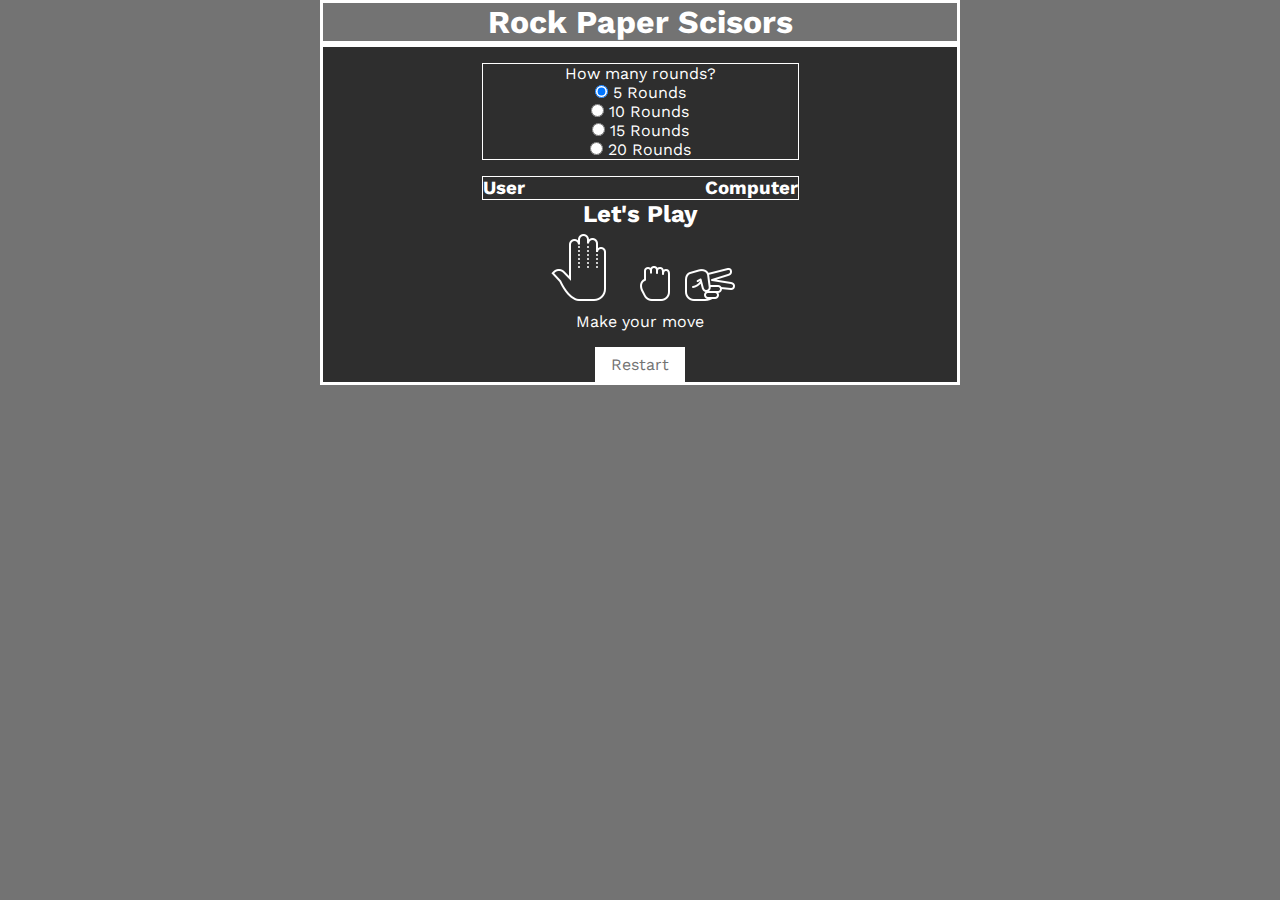
==== index.html @ 3458e35b "score comments drafted" ====
<!DOCTYPE html>
<html lang="en">

<head>
    <meta charset="UTF-8">
    <meta http-equiv="X-UA-Compatible" content="IE=edge">
    <meta name="viewport" content="width=device-width, initial-scale=1.0">
    <title>Document</title>
    <link rel="stylesheet" href="./assets/css/style.css">
</head>

<body>
    <header>
        <h1>Rock Paper Scisors</h1>
    </header>
    <main>
        <form action="" id="round">How many rounds? <br>
            <input type="radio" id="five" name="rounds" value="5" checked>
            <label for="five">5 Rounds</label><br>
            <input type="radio" id="ten" name="rounds" value="10">
            <label for="ten">10 Rounds</label><br>
            <input type="radio" id="fifteen" name="rounds" value="15">
            <label for="fifteen">15 Rounds</label><br>
            <input type="radio" id="twenty" name="rounds" value="20">
            <label for="twenty">20 Rounds</label>
            <h1 id="countUp"></h1>
        </form>
        <article>
            <h3>User</h3>
            <p id="score"></p>
            <h3>Computer</h3>
        </article>
        <h2 id="comments">Let's Play</h2>
        <img src="./assets/img/icons8-ganze-hand-80.png" alt="pic Hand open" onclick="handClick()">
        <img src="./assets/img/icons8-hand_-felsen-50.png" alt="pic Hand closed in rock" onclick="rockClick()">
        <img src="./assets/img/icons8-hand_-schere-50.png" alt="pic hand in cisors" onclick="scisorClick()">
        <p>Make your move</p>
        <a href="index.html">Restart</a>
    </main>
    <script src="./assets/js/main.js"></script>
</body>

</html>
---- assets/css/style.css ----
@import url("https://fonts.googleapis.com/css2?family=Work+Sans:ital,wght@0,100;0,300;0,400;0,500;1,300&display=swap");
@import url("https://fonts.googleapis.com/css2?family=Work+Sans:wght@300&display=swap");
* {
  font-family: 'Work Sans', sans-serif;
  -webkit-box-sizing: border-box;
          box-sizing: border-box;
  margin: 0;
  padding: 0;
  color: #fff;
}

body {
  background-color: #737373;
}

header h1 {
  width: 50%;
  margin: 0 auto;
  text-align: center;
  border-style: solid;
}

main {
  width: 50%;
  margin: 0 auto;
  text-align: center;
  border-style: solid;
  background-color: #2e2e2e;
}

main a {
  text-decoration: none;
  text-transform: none;
  color: #737373;
  background-color: #fff;
  padding: 0.5em 1em;
  border-color: #fff;
  margin-top: 1em;
  display: inline-block;
}

main form, main article {
  border: solid 1px #fff;
  width: 50%;
  margin: 0 auto;
  margin-top: 1em;
}

main article {
  display: -webkit-box;
  display: -ms-flexbox;
  display: flex;
  -webkit-box-pack: justify;
      -ms-flex-pack: justify;
          justify-content: space-between;
}
/*# sourceMappingURL=style.css.map */
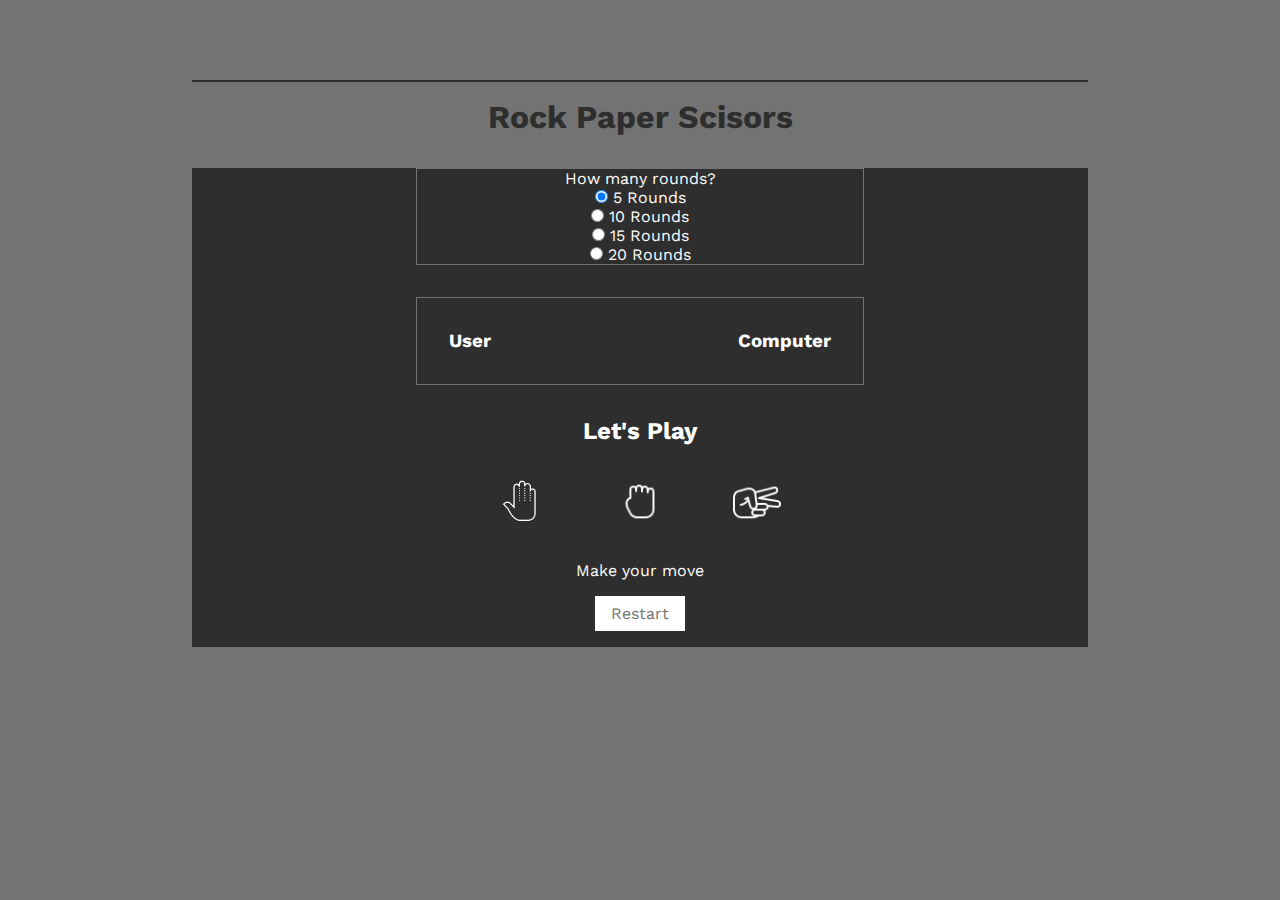
==== commit 7ebb3581: "almost working" ====
--- a/index.html
+++ b/index.html
@@ -27,7 +27,7 @@
         </form>
         <article>
             <h3>User</h3>
-            <p id="score"></p>
+            <h1 id="score"></h1>
             <h3>Computer</h3>
         </article>
         <h2 id="comments">Let's Play</h2>
--- a/assets/css/style.css
+++ b/assets/css/style.css
@@ -14,18 +14,27 @@
 }
 
 header h1 {
-  width: 50%;
+  width: 70%;
   margin: 0 auto;
+  margin-top: 5rem;
   text-align: center;
-  border-style: solid;
+  border-top: 2px solid #2e2e2e;
+  padding: 1rem;
+  color: #2e2e2e;
 }
 
 main {
-  width: 50%;
+  width: 70%;
   margin: 0 auto;
   text-align: center;
-  border-style: solid;
   background-color: #2e2e2e;
+}
+
+main img {
+  display: inline-block;
+  margin: 2em;
+  width: 3em;
+  height: 3em;
 }
 
 main a {
@@ -35,14 +44,14 @@
   background-color: #fff;
   padding: 0.5em 1em;
   border-color: #fff;
-  margin-top: 1em;
+  margin: 1em;
   display: inline-block;
 }
 
 main form, main article {
-  border: solid 1px #fff;
+  border: solid 1px #737373;
   width: 50%;
-  margin: 0 auto;
+  margin: 2em auto;
   margin-top: 1em;
 }
 
@@ -53,5 +62,10 @@
   -webkit-box-pack: justify;
       -ms-flex-pack: justify;
           justify-content: space-between;
+  padding: 2em;
+}
+
+.hide {
+  display: none !important;
 }
 /*# sourceMappingURL=style.css.map */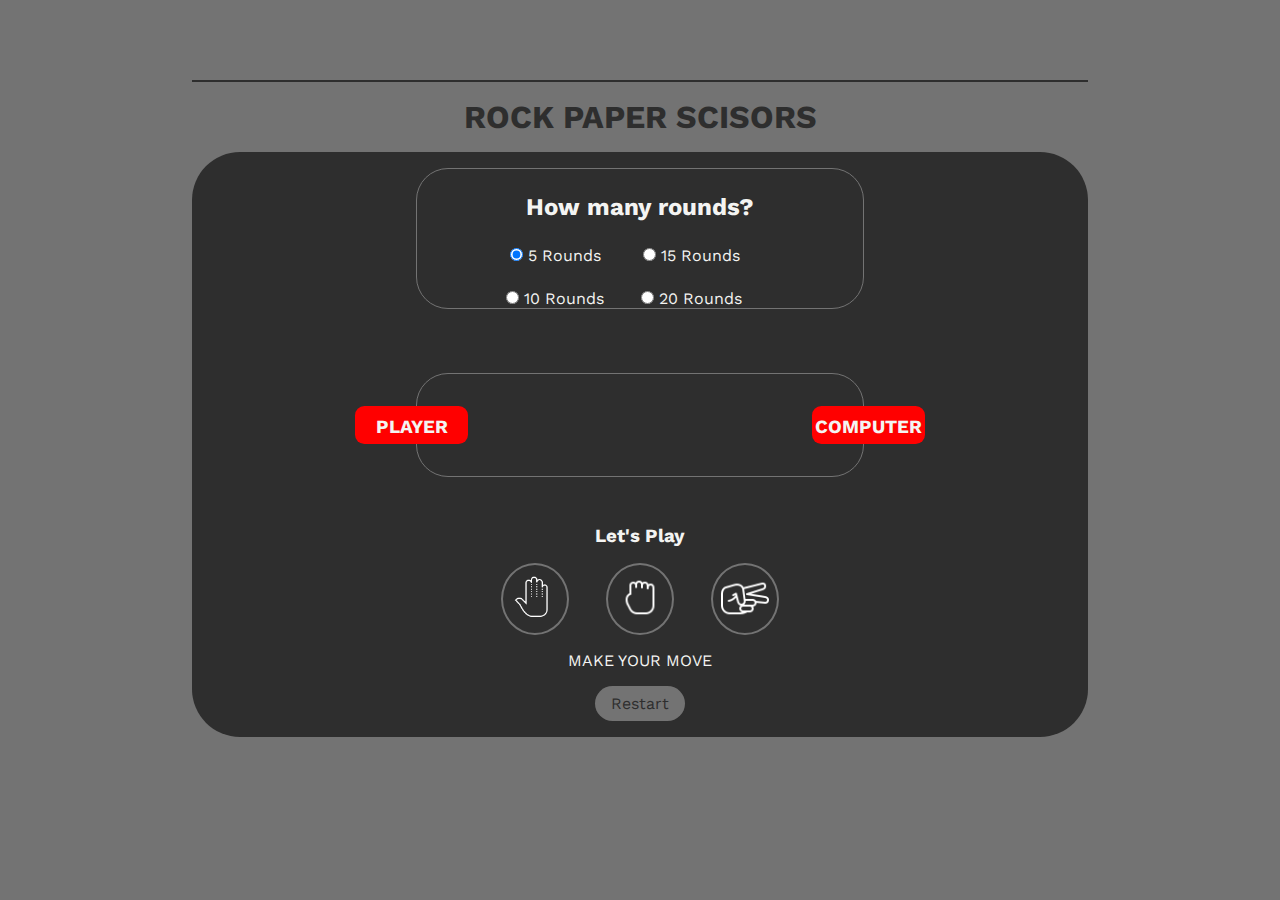
==== commit 6b7781b9: "ssome style" ====
--- a/index.html
+++ b/index.html
@@ -14,26 +14,37 @@
         <h1>Rock Paper Scisors</h1>
     </header>
     <main>
-        <form action="" id="round">How many rounds? <br>
-            <input type="radio" id="five" name="rounds" value="5" checked>
-            <label for="five">5 Rounds</label><br>
-            <input type="radio" id="ten" name="rounds" value="10">
-            <label for="ten">10 Rounds</label><br>
-            <input type="radio" id="fifteen" name="rounds" value="15">
-            <label for="fifteen">15 Rounds</label><br>
-            <input type="radio" id="twenty" name="rounds" value="20">
-            <label for="twenty">20 Rounds</label>
+        <form action="" id="round">
+            <h2>How many rounds? </h2>
+            <div>
+                <input type="radio" id="five" name="rounds" value="5" checked>
+                <label for="five">5 Rounds</label><br>
+                <input type="radio" id="ten" name="rounds" value="10">
+                <label for="ten">10 Rounds</label><br>
+            </div>
+            <div>
+                <input type="radio" id="fifteen" name="rounds" value="15">
+                <label for="fifteen">15 Rounds</label><br>
+                <input type="radio" id="twenty" name="rounds" value="20">
+                <label for="twenty">20 Rounds</label>
+            </div>
+
             <h1 id="countUp"></h1>
         </form>
         <article>
-            <h3>User</h3>
+            <h3>Player</h3>
             <h1 id="score"></h1>
             <h3>Computer</h3>
         </article>
-        <h2 id="comments">Let's Play</h2>
-        <img src="./assets/img/icons8-ganze-hand-80.png" alt="pic Hand open" onclick="handClick()">
-        <img src="./assets/img/icons8-hand_-felsen-50.png" alt="pic Hand closed in rock" onclick="rockClick()">
-        <img src="./assets/img/icons8-hand_-schere-50.png" alt="pic hand in cisors" onclick="scisorClick()">
+        <h3 id="comments">Let's Play</h3>
+        <div class="icons"><img src="./assets/img/icons8-ganze-hand-80.png" alt="pic Hand open" onclick="handClick()">
+        </div>
+        <div class="icons"><img src="./assets/img/icons8-hand_-felsen-50.png" alt="pic Hand closed in rock"
+                onclick="rockClick()">
+        </div>
+        <div class="icons"><img src="./assets/img/icons8-hand_-schere-50.png" alt="pic hand in cisors"
+                onclick="scisorClick()"></div>
+
         <p>Make your move</p>
         <a href="index.html">Restart</a>
     </main>
--- a/assets/css/style.css
+++ b/assets/css/style.css
@@ -6,7 +6,7 @@
           box-sizing: border-box;
   margin: 0;
   padding: 0;
-  color: #fff;
+  color: #F4F4F2;
 }
 
 body {
@@ -21,6 +21,7 @@
   border-top: 2px solid #2e2e2e;
   padding: 1rem;
   color: #2e2e2e;
+  text-transform: uppercase;
 }
 
 main {
@@ -28,11 +29,42 @@
   margin: 0 auto;
   text-align: center;
   background-color: #2e2e2e;
+  border-radius: 3em;
+}
+
+main div {
+  display: inline-block;
+}
+
+main div input {
+  margin-top: 2em;
+  color: #737373;
+}
+
+main div label {
+  margin-right: 2em;
+  margin-top: 2em;
+}
+
+main div.icons {
+  display: inline-block;
+  border-radius: 50%;
+  border: 2px solid #737373;
+  margin: 1em;
+}
+
+main div.icons:hover img {
+  width: 3.5em;
+  height: 3.5em;
+}
+
+main div.icons:hover {
+  background-color: #737373;
 }
 
 main img {
   display: inline-block;
-  margin: 2em;
+  margin: 0.5em;
   width: 3em;
   height: 3em;
 }
@@ -40,19 +72,43 @@
 main a {
   text-decoration: none;
   text-transform: none;
-  color: #737373;
-  background-color: #fff;
+  color: #2e2e2e;
+  background-color: #737373;
   padding: 0.5em 1em;
-  border-color: #fff;
+  border-color: #F4F4F2;
   margin: 1em;
   display: inline-block;
+  border-radius: 2em;
+}
+
+main a:hover {
+  color: #737373;
+  background-color: #F4F4F2;
+  padding: 0.5em 1em;
+  border-color: #F4F4F2;
+  margin: 1em;
 }
 
 main form, main article {
+  display: inline-block;
   border: solid 1px #737373;
   width: 50%;
-  margin: 2em auto;
+  margin: 3em auto;
   margin-top: 1em;
+  border-radius: 2em;
+}
+
+main form h2, main article h2 {
+  padding-top: 1em;
+}
+
+main form h3, main article h3 {
+  background-color: red;
+  width: 6em;
+  height: 2em;
+  border-radius: 0.5em;
+  padding-top: 0.5em;
+  text-transform: uppercase;
 }
 
 main article {
@@ -65,6 +121,24 @@
   padding: 2em;
 }
 
+main article h3:first-of-type {
+  position: relative;
+  right: 5em;
+}
+
+main article h3:last-of-type {
+  position: relative;
+  left: 5em;
+}
+
+main article h1:hover {
+  font-size: 2.5em;
+}
+
+main p {
+  text-transform: uppercase;
+}
+
 .hide {
   display: none !important;
 }
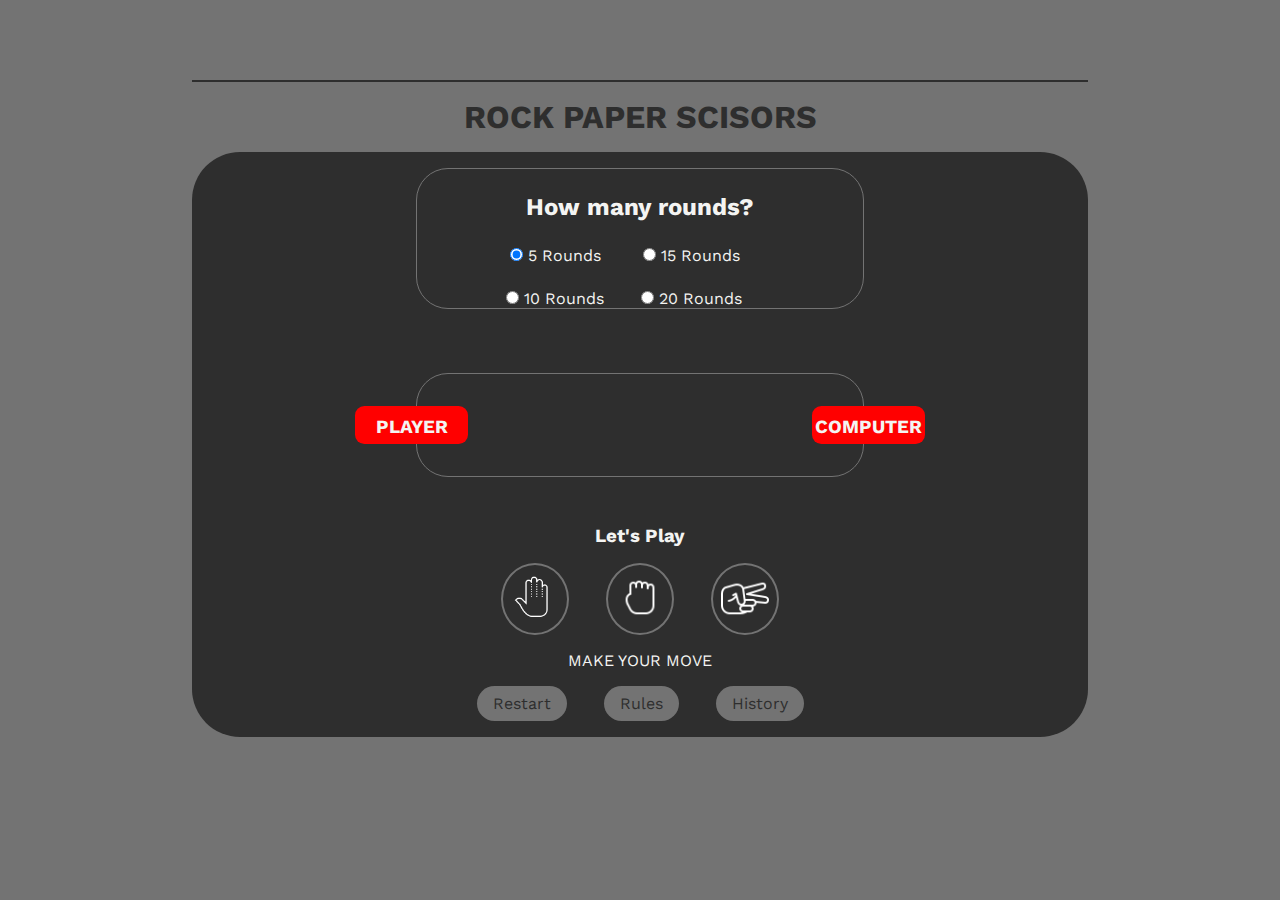
==== commit fb11c831: "two other buttons" ====
--- a/index.html
+++ b/index.html
@@ -47,7 +47,12 @@
 
         <p>Make your move</p>
         <a href="index.html">Restart</a>
+        <a href="./rules.html">Rules</a>
+        <a href="./history.html">History</a>
     </main>
+    <footer>
+
+    </footer>
     <script src="./assets/js/main.js"></script>
 </body>
 
--- a/assets/css/style.css
+++ b/assets/css/style.css
@@ -53,12 +53,8 @@
   margin: 1em;
 }
 
-main div.icons:hover img {
-  width: 3.5em;
-  height: 3.5em;
-}
-
 main div.icons:hover {
+  border: 2px #F4F4F2 solid;
   background-color: #737373;
 }
 
@@ -142,4 +138,24 @@
 .hide {
   display: none !important;
 }
+
+figure {
+  display: block;
+  width: 70%;
+  margin: 2em auto;
+}
+
+figcaption {
+  font-size: 2em;
+  padding: 1em;
+}
+
+h5 {
+  font-size: 1.5em;
+}
+
+h5 span {
+  font-style: italic;
+  color: red;
+}
 /*# sourceMappingURL=style.css.map */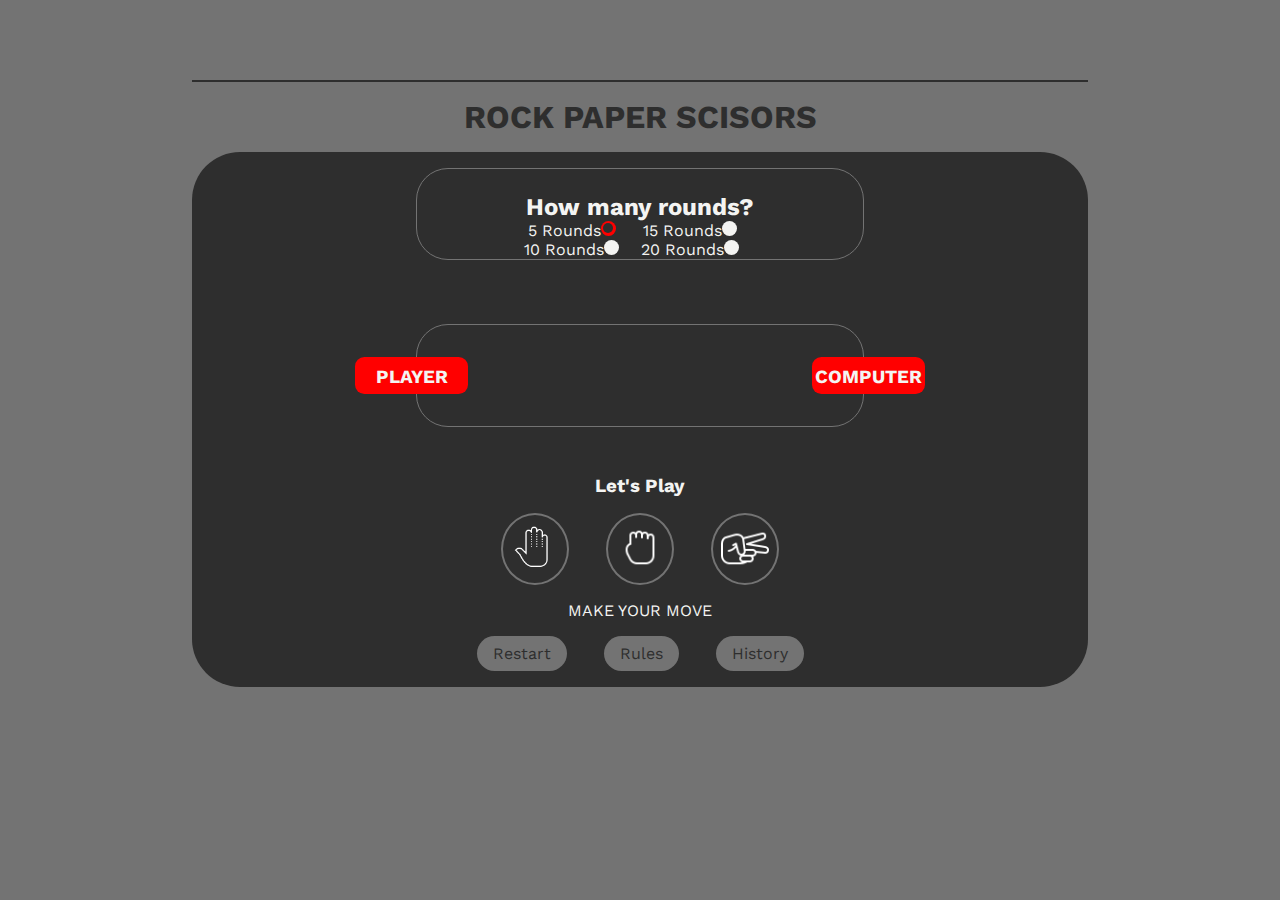
==== commit f2cded2d: "black dot red bacground" ====
--- a/index.html
+++ b/index.html
@@ -17,16 +17,28 @@
         <form action="" id="round">
             <h2>How many rounds? </h2>
             <div>
-                <input type="radio" id="five" name="rounds" value="5" checked>
-                <label for="five">5 Rounds</label><br>
-                <input type="radio" id="ten" name="rounds" value="10">
-                <label for="ten">10 Rounds</label><br>
+
+                <label class="container" for="five">5 Rounds
+                    <input type="radio" id="five" name="rounds" value="5" checked>
+                    <span class="checkmark"></span>
+                </label><br>
+
+                <label class="container" for="ten">10 Rounds
+                    <input type="radio" id="ten" name="rounds" value="10">
+                    <span class="checkmark"></span>
+                </label><br>
             </div>
             <div>
-                <input type="radio" id="fifteen" name="rounds" value="15">
-                <label for="fifteen">15 Rounds</label><br>
-                <input type="radio" id="twenty" name="rounds" value="20">
-                <label for="twenty">20 Rounds</label>
+
+                <label class="container" for="fifteen">15 Rounds
+                    <input type="radio" id="fifteen" name="rounds" value="15">
+                    <span class="checkmark"></span>
+                </label><br>
+
+                <label class="container" for="twenty">20 Rounds
+                    <input type="radio" id="twenty" name="rounds" value="20">
+                    <span class="checkmark"></span>
+                </label>
             </div>
 
             <h1 id="countUp"></h1>
--- a/assets/css/style.css
+++ b/assets/css/style.css
@@ -158,4 +158,52 @@
   font-style: italic;
   color: red;
 }
+
+/* Hide the browser's default radio button */
+.container input {
+  position: absolute;
+  opacity: 0;
+  cursor: pointer;
+}
+
+/* Create a custom radio button */
+.checkmark {
+  position: absolute;
+  height: 15px;
+  width: 15px;
+  background-color: #F4F4F2;
+  border-radius: 50%;
+}
+
+/* On mouse-over, add a grey background color */
+.container:hover input ~ .checkmark {
+  background-color: #737373;
+}
+
+/* When the radio button is checked, add a blue background */
+.container input:checked ~ .checkmark {
+  background-color: red;
+}
+
+/* Create the indicator (the dot/circle - hidden when not checked) */
+.checkmark:after {
+  content: "";
+  position: absolute;
+  display: none;
+}
+
+/* Show the indicator (dot/circle) when checked */
+.container input:checked ~ .checkmark:after {
+  display: block;
+}
+
+/* Style the indicator (dot/circle) */
+.container .checkmark:after {
+  top: 2.2px;
+  left: 2.2px;
+  width: 10px;
+  height: 10px;
+  border-radius: 50%;
+  background: #2e2e2e;
+}
 /*# sourceMappingURL=style.css.map */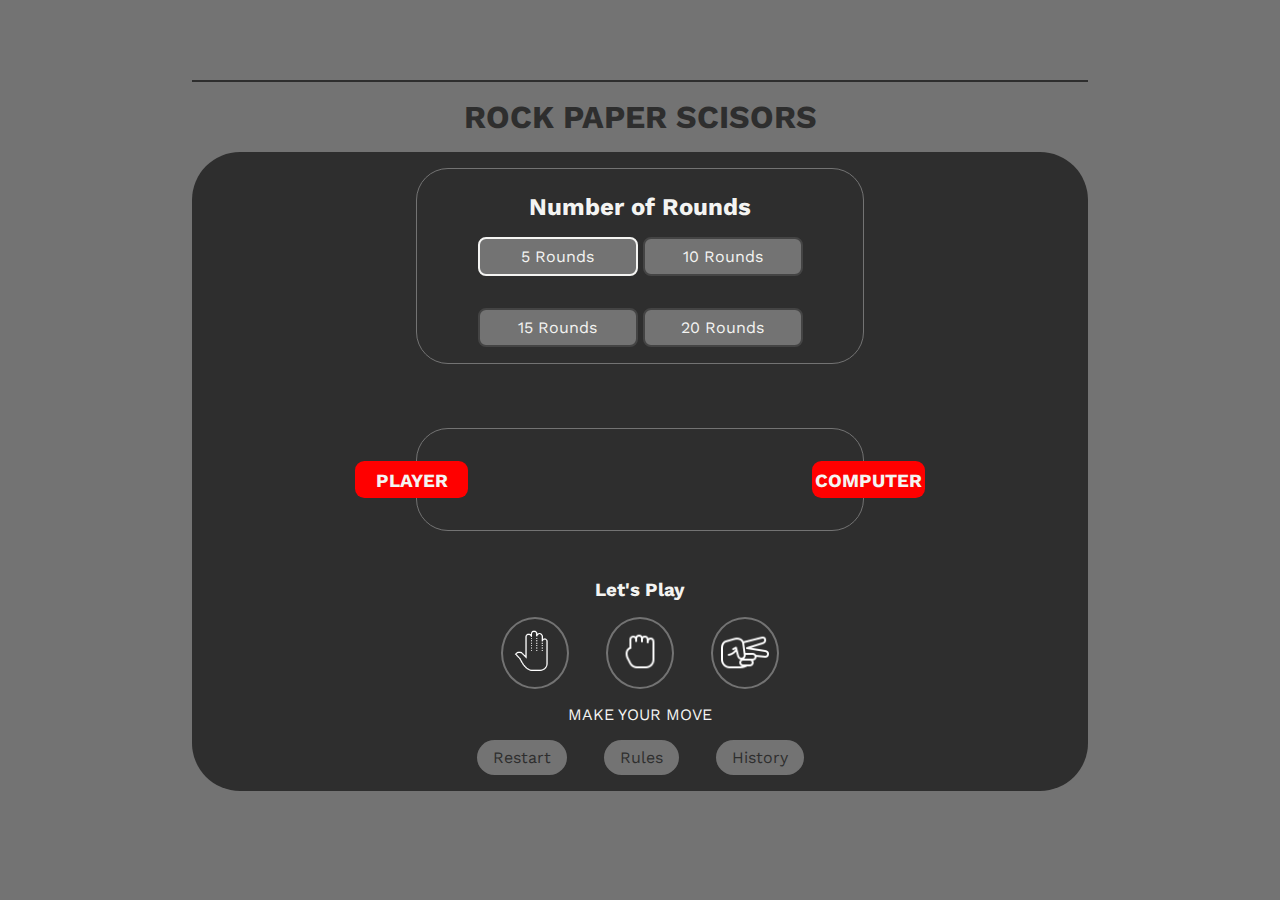
==== commit f39325be: "change style radio buttons" ====
--- a/index.html
+++ b/index.html
@@ -15,32 +15,21 @@
     </header>
     <main>
         <form action="" id="round">
-            <h2>How many rounds? </h2>
-            <div>
+            <h2>Number of Rounds</h2>
+            <div class="radio-toolbar">
+                <input type="radio" id="five" name="rounds" value="5" checked>
+                <label for="five">5 Rounds</label>
 
-                <label class="container" for="five">5 Rounds
-                    <input type="radio" id="five" name="rounds" value="5" checked>
-                    <span class="checkmark"></span>
-                </label><br>
+                <input type="radio" id="ten" name="rounds" value="10">
+                <label for="ten">10 Rounds</label>
+            </div>
+            <div class="radio-toolbar">
+                <input type="radio" id="fifteen" name="rounds" value="15">
+                <label for="fifteen">15 Rounds</label>
 
-                <label class="container" for="ten">10 Rounds
-                    <input type="radio" id="ten" name="rounds" value="10">
-                    <span class="checkmark"></span>
-                </label><br>
+                <input type="radio" id="twenty" name="rounds" value="20">
+                <label for="twenty">20 Rounds</label>
             </div>
-            <div>
-
-                <label class="container" for="fifteen">15 Rounds
-                    <input type="radio" id="fifteen" name="rounds" value="15">
-                    <span class="checkmark"></span>
-                </label><br>
-
-                <label class="container" for="twenty">20 Rounds
-                    <input type="radio" id="twenty" name="rounds" value="20">
-                    <span class="checkmark"></span>
-                </label>
-            </div>
-
             <h1 id="countUp"></h1>
         </form>
         <article>
--- a/assets/css/style.css
+++ b/assets/css/style.css
@@ -39,11 +39,13 @@
 main div input {
   margin-top: 2em;
   color: #737373;
+  margin-bottom: 2em;
 }
 
 main div label {
   margin-right: 2em;
   margin-top: 2em;
+  display: inline-block;
 }
 
 main div.icons {
@@ -159,51 +161,23 @@
   color: red;
 }
 
-/* Hide the browser's default radio button */
-.container input {
-  position: absolute;
-  opacity: 0;
-  cursor: pointer;
+.radio-toolbar label {
+  display: inline-block;
+  background-color: #737373;
+  padding: 0.5em 1em;
+  border: 2px solid #444;
+  border-radius: 0.5em;
+  width: 10em;
+  margin: 1em auto;
 }
 
-/* Create a custom radio button */
-.checkmark {
-  position: absolute;
-  height: 15px;
-  width: 15px;
-  background-color: #F4F4F2;
-  border-radius: 50%;
+input[type="radio"] {
+  opacity: 0;
+  position: fixed;
+  width: 0;
 }
 
-/* On mouse-over, add a grey background color */
-.container:hover input ~ .checkmark {
-  background-color: #737373;
-}
-
-/* When the radio button is checked, add a blue background */
-.container input:checked ~ .checkmark {
-  background-color: red;
-}
-
-/* Create the indicator (the dot/circle - hidden when not checked) */
-.checkmark:after {
-  content: "";
-  position: absolute;
-  display: none;
-}
-
-/* Show the indicator (dot/circle) when checked */
-.container input:checked ~ .checkmark:after {
-  display: block;
-}
-
-/* Style the indicator (dot/circle) */
-.container .checkmark:after {
-  top: 2.2px;
-  left: 2.2px;
-  width: 10px;
-  height: 10px;
-  border-radius: 50%;
-  background: #2e2e2e;
+.radio-toolbar input[type="radio"]:checked + label {
+  border-color: #F4F4F2;
 }
 /*# sourceMappingURL=style.css.map */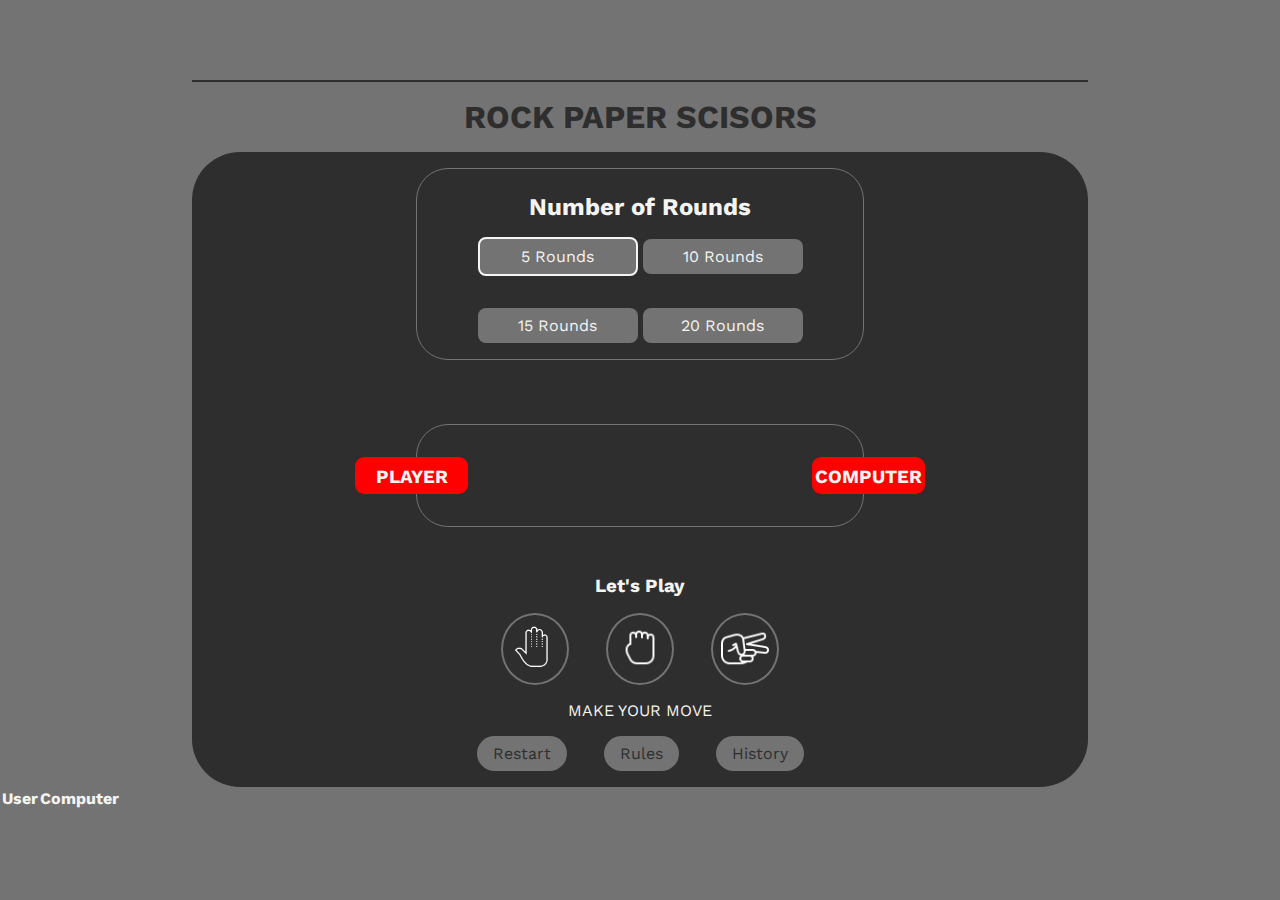
==== commit f8dcdc39: "show history" ====
--- a/index.html
+++ b/index.html
@@ -52,7 +52,13 @@
         <a href="./history.html">History</a>
     </main>
     <footer>
-
+        <table id="history">
+            <tr>
+                <th>User</th>
+                <th>Computer</th>
+            </tr>
+        </table>
+        </figure>
     </footer>
     <script src="./assets/js/main.js"></script>
 </body>
--- a/assets/css/style.css
+++ b/assets/css/style.css
@@ -1,5 +1,4 @@
 @import url("https://fonts.googleapis.com/css2?family=Work+Sans:ital,wght@0,100;0,300;0,400;0,500;1,300&display=swap");
-@import url("https://fonts.googleapis.com/css2?family=Work+Sans:wght@300&display=swap");
 * {
   font-family: 'Work Sans', sans-serif;
   -webkit-box-sizing: border-box;
@@ -165,7 +164,6 @@
   display: inline-block;
   background-color: #737373;
   padding: 0.5em 1em;
-  border: 2px solid #444;
   border-radius: 0.5em;
   width: 10em;
   margin: 1em auto;
@@ -174,10 +172,9 @@
 input[type="radio"] {
   opacity: 0;
   position: fixed;
-  width: 0;
 }
 
 .radio-toolbar input[type="radio"]:checked + label {
-  border-color: #F4F4F2;
+  border: 2px solid #F4F4F2;
 }
 /*# sourceMappingURL=style.css.map */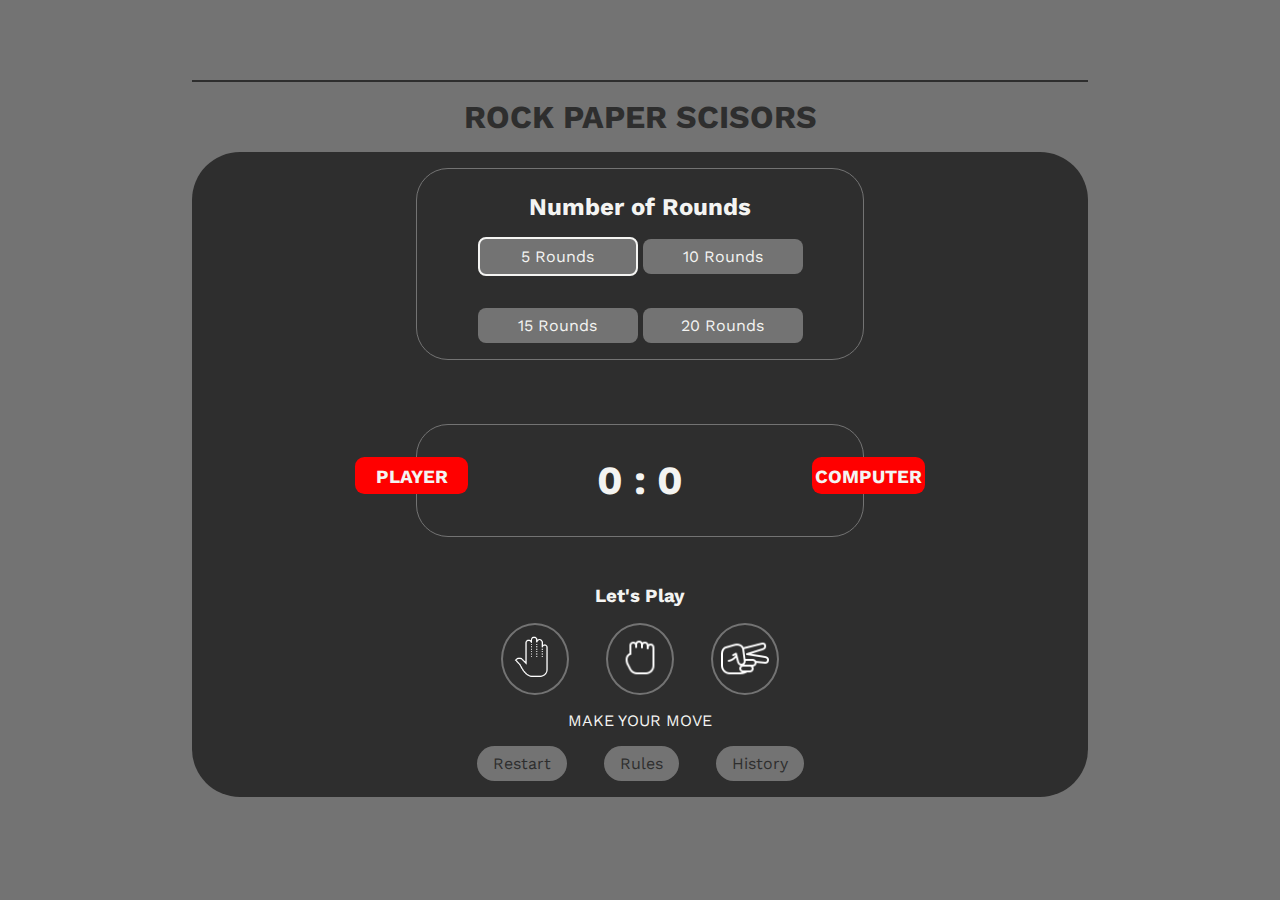
==== commit 5e38900b: "Abgabe" ====
--- a/index.html
+++ b/index.html
@@ -37,7 +37,17 @@
             <h1 id="score"></h1>
             <h3>Computer</h3>
         </article>
+
         <h3 id="comments">Let's Play</h3>
+        <table id="history" class="hide">
+            <tr>
+                <th colspan="2">Moves History</th>
+            </tr>
+            <tr>
+                <th>Player</th>
+                <th>Computer</th>
+            </tr>
+        </table>
         <div class="icons"><img src="./assets/img/icons8-ganze-hand-80.png" alt="pic Hand open" onclick="handClick()">
         </div>
         <div class="icons"><img src="./assets/img/icons8-hand_-felsen-50.png" alt="pic Hand closed in rock"
@@ -51,15 +61,7 @@
         <a href="./rules.html">Rules</a>
         <a href="./history.html">History</a>
     </main>
-    <footer>
-        <table id="history">
-            <tr>
-                <th>User</th>
-                <th>Computer</th>
-            </tr>
-        </table>
-        </figure>
-    </footer>
+
     <script src="./assets/js/main.js"></script>
 </body>
 
--- a/assets/css/style.css
+++ b/assets/css/style.css
@@ -128,7 +128,7 @@
   left: 5em;
 }
 
-main article h1:hover {
+main article h1 {
   font-size: 2.5em;
 }
 
@@ -177,4 +177,19 @@
 .radio-toolbar input[type="radio"]:checked + label {
   border: 2px solid #F4F4F2;
 }
+
+table {
+  margin: 1em auto;
+  border: 1px solid #737373;
+  width: 20%;
+}
+
+table th {
+  color: red;
+}
+
+table th, table td {
+  border: 1px solid #737373;
+  width: 50%;
+}
 /*# sourceMappingURL=style.css.map */